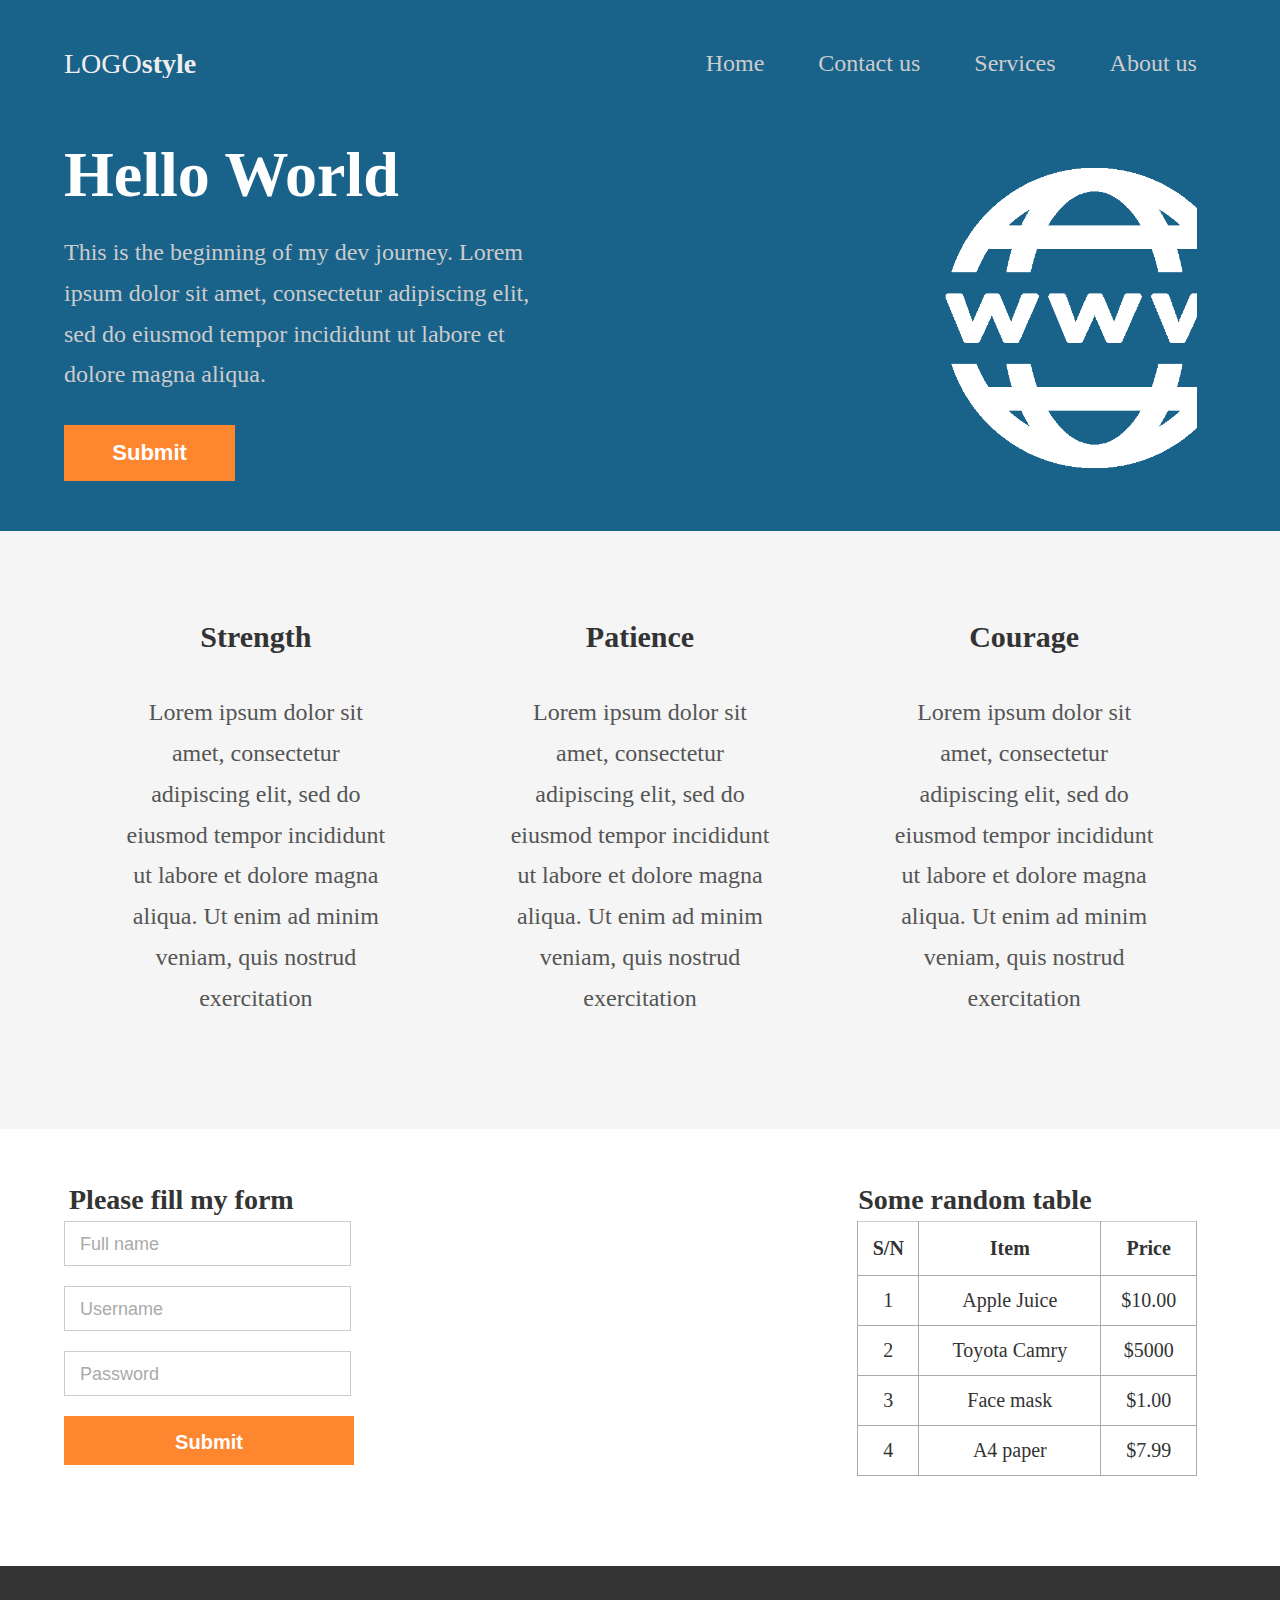
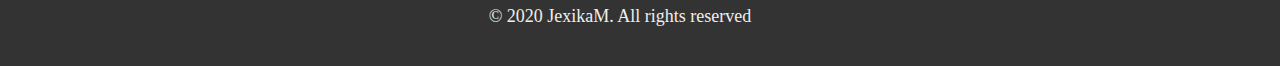
==== index.html @ 7ef8421e "create a html file for services add the link to assess the webpage for services add the nav bar add " ====
<!DOCTYPE html>
<html>
    <head>
        <title>Hello World</title>
        <meta charset="UTF-8">
        <link rel="stylesheet" href="style.css">
    </head>

  <body>
        <nav>
            <div class="container">
                <div class="fifty">
                    <p>LOGO<b>style</b></p>
                </div>
            

                <div class="fifty nav-right">
                    <ul>
                        <li><a href="#home">Home</a></li>
                        <li><a href="#contact">Contact us</a></li>
                        <li><a href="services.html">Services</a></li>
                        <li><a href="#about">About us</a></li>
                    </ul>
                </div>
            </div>
        </nav>

        <header>
            <div class="container">
                <div class="fifty">
                                    
                    <h1>Hello World</h1>
               
                    <p>This is the beginning of my dev journey. 
                    Lorem ipsum dolor sit amet, consectetur adipiscing
                    elit, sed do eiusmod tempor incididunt ut labore et
                    dolore magna aliqua.</p>
                    
                    <button>Submit</button>
                </div>
            
                <div class="fifty">
                  <img src="img/world-wide-web(1).png" alt="World wide web"/>    
                </div>

            </div>
        </header>

        <premain>
            <div class="container">
                <div class="fifty">
                    <h2>Strength</h2>
                        <p>Lorem ipsum dolor sit amet, 
                        consectetur adipiscing elit, 
                        sed do eiusmod tempor incididunt ut labore et dolore magna aliqua. 
                        Ut enim ad minim veniam, quis nostrud exercitation</p>
                </div>
                <div class="fifty">
                    <h2>Patience</h2>
                        <p>Lorem ipsum dolor sit amet, 
                        consectetur adipiscing elit, 
                        sed do eiusmod tempor incididunt ut labore et dolore magna aliqua. 
                        Ut enim ad minim veniam, quis nostrud exercitation</p>
               </div>
               <div class="fifty">
                   <h2>Courage</h2>
                        <p>Lorem ipsum dolor sit amet, 
                         consectetur adipiscing elit, 
                         sed do eiusmod tempor incididunt ut labore et dolore magna aliqua. 
                         Ut enim ad minim veniam, quis nostrud exercitation</p>
               </div>
            </div>
        </premain>


        <main>
            <div class="container">
               <div class="fifty">
                <h3>Please fill my form</h3>
                
             <form>
              <input type="text"  value="Full name">
     
              <input type="text"  value="Username">
        
              <input type="text"  value="Password">
        
    
              <input type="submit" value="Submit" id="submitBtn">                
             </form>
            </div>
            <div class="fifty">
                <h3 class="right">Some random table</h3>

               <table>               
                    <tr>
                        <th>S/N</th>
                        <th>Item</th>
                        <th>Price</th>
                    </tr>

                    <tr>
                        <td>1</td>
                        <td>Apple Juice</td>
                        <td>$10.00</td>
                    </tr>

                    <tr>
                        <td>2</td>
                        <td>Toyota Camry</td>
                        <td>$5000</td>
                    </tr>

                    <tr>
                        <td>3</td>
                        <td>Face mask</td>
                        <td>$1.00</td>
                    </tr>

                    <tr>
                        <td>4</td>
                        <td>A4 paper</td>
                        <td>$7.99</td>
                    </tr>
                  
              </table>
           </div> 
        </div> 
        </main>

        <footer>
             <p>&copy; 2020 JexikaM. All rights reserved</p>
        </footer>

    </body>
</html>
---- style.css ----
* {
    margin: 0px;
    padding: 0;
    box-sizing: content-box;
}

body {
    font-family: Roboto;
    margin: 0px;
    padding: 0;
    min-height: 100vh;
}

.container {
    width: 90%;
    margin: auto;
    padding: 50px 0px;
}

.fifty {
    display: inline-block;
    vertical-align: top;
    width: 49%;
    overflow: hidden;
}

nav {
    background-color: #19628A;
    margin-bottom: -40px;
    width: 100%;
}

.nav-right {
    text-align: right;
}

nav p {
    color: #EEEEEE;
    line-height: 1;
    font-size: 28px;
}

nav ul {
    list-style-type: none;
}

nav li {
    display: inline;
    margin-right: 0px;
    margin-left: 50px;
    padding: 0px;
}

nav a {
    color: #CCCCCC;
    font-size: 24px;
    text-align: center;
    text-decoration: none;
}

header {
    background-color: #19628A;
}

header p {
    color: #CCCCCC;
    line-height: 1.7;
    font-size: 24px;
    width: 500px;
}


h1 {
    font-size: 4em;
    font-weight: bold;
    color: white;
    margin-bottom: 20px;
}

img {
    width: 300px; height: 300px;
    padding: 30px 10px 0px 2px;
    margin-left: 55%;
    margin-right: 0;
}

header button {
    background-color: #FD862F;
    border: none;
    color: white;
    font-size: 22px;
    text-align: center;
    cursor: pointer;
    font-weight: bold;
    padding: 15px 15px;
    width: 25%;
    margin-top: 30px;
  
}

premain {
    display: block;
    background-color: #f5f5f5;
    padding: 30px 0px;
    text-align: center; 
}

premain h2 {
    color: #333333;
    font-size: 30px;
    font-weight: bold;
}

premain p {
    color: #555555;
    font-size: 24px;
    padding: 30px 55px;
}

premain .fifty {
    display: inline-block;
    text-align: center;
    width: 33%;
    line-height: 1.7;
}

main h3 {
    color:#333333;
    font-size: 28px;
    font-weight: bolder;
    margin: 5px;
}

.right {
    margin-left: 40%;
    margin-right: 0;
}

form {
    display: inline-block;
    margin: -12px auto;
    max-width: 400px;
}

input {
    display: inline-block;
    padding: 12px 70px 10px 15px;
    color: #AAAAAA;
    font-size: 18px;
    text-align: left;
    margin: 12px 0px 8px 0px;
    width: 50%;
    border: 1px solid #CCCCCC;
}

#submitBtn {
    background-color: #FD862F;
    border: 0;
    color: white;
    padding: 15px 45px;
    text-align: center;
    font-size: 20px;
    cursor: pointer;
    font-weight: bold;
    width: 50%;
}

table {
    font-size: 20px;
    border-collapse: collapse;
    border-style: solid;
    border-width: 1px;
    border-color: #CCCCCC;
    color:#333333;
    text-align: center;
    margin-right: 0;
    margin-left: auto;
    width: 60%;
  }
  
  th {
    padding: 15px 5px;
    border-bottom: 1px solid #AAAAAA;
    border-left: 1px solid #AAAAAA;
    border-right: 1px solid #AAAAAA;
    height:15px;
  }

  td {
    height: 15px;
    vertical-align: middle;
    padding: 13px 5px 13px 5px;
    border-bottom: 1px solid #AAAAAA;
    border-left: 1px solid #AAAAAA;
    border-right: 1px solid #AAAAAA;
  }

footer {
    position: relative;
    bottom: 0;
    width: 100%;
    background-color: #333333;
    height: 20px;
    margin: 40px 45px 0px -40px;
    padding: 40px 20px;
  }

  footer p {
       text-align: center;
       color:#EEEEEE;
       font-size: 18px;
  }

.service-nav p {
    line-height: 1;
    font-size: 28px;
    color: white;
}

.service-nav a {
    color: white;
    font-size: 24px;
    text-align: center;
    text-decoration: none;
}

.service-header {
    background-color: #19628A;
    text-align: center;
}

.service-header p {
    color: white;
    line-height: 1.7;
    font-size: 26px;
    width: 100%;
}

.service-header-first, .service-header-third {
    color: #333333;
    padding: 10px 0;
    width: 100%;
}

.service-header-first h2, .service-header-second h2, .service-header-third h2 {
    font-size: 3em;
}

.service-header-first p, .service-header-second p, .service-header-third p {
    font-size: 26px;
    line-height: 1.7;
    padding-top: 10px;
}

.service-header-first img, .service-header-third img {
    margin-right: auto;
    margin-left: 0;
    width: 300px; height: 300px;
}

.service-header-second {
    background-color: #f5f5f5;
    color: #333333;
    margin-right: auto;
    margin-left: 0;
    padding: 10px 0;
    width: 100%;
}

.service-header-second img {
    width: 300px; height: 300px;
}
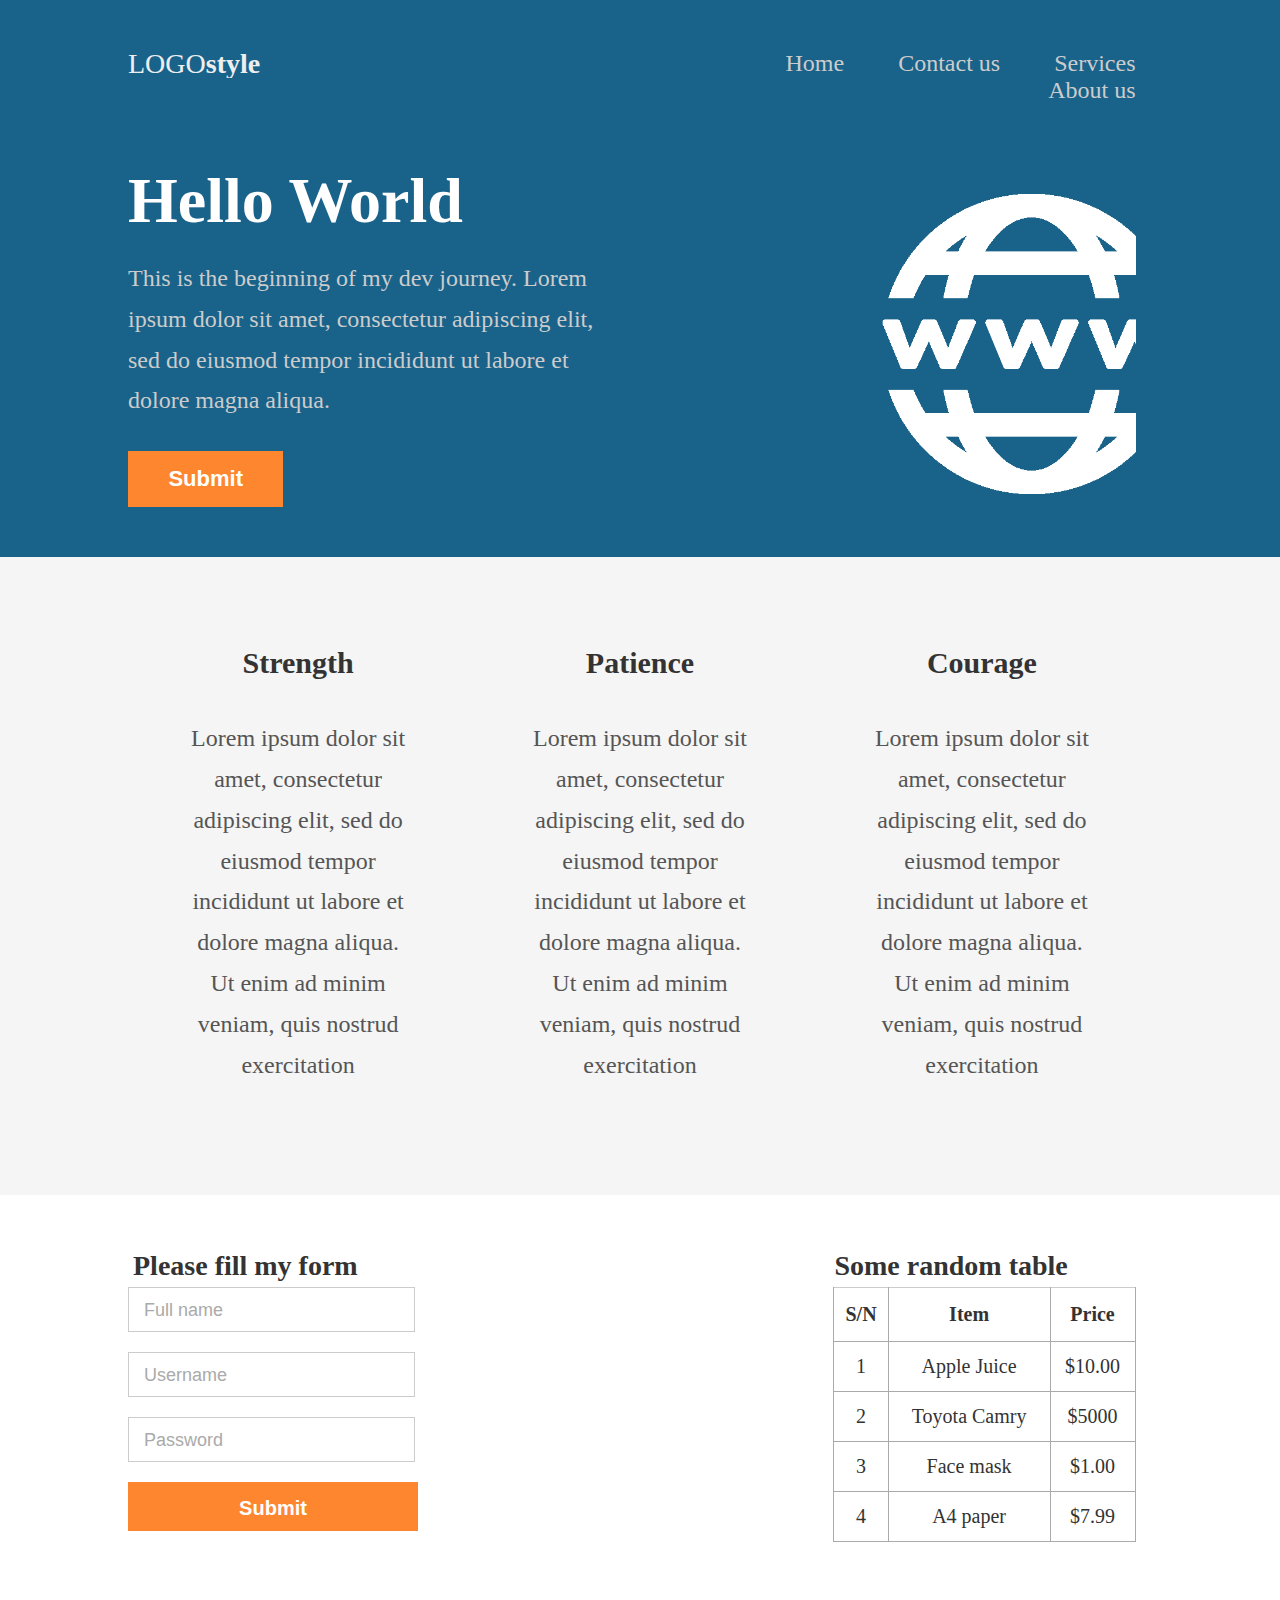
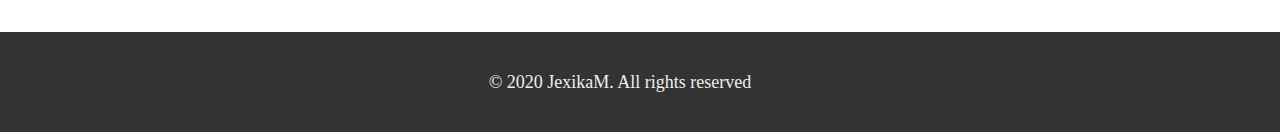
==== commit 85b09125: "implement feedback increase the width of the main headers and paragraphs decrease the width of the i" ====
--- a/index.html
+++ b/index.html
@@ -16,7 +16,7 @@
 
                 <div class="fifty nav-right">
                     <ul>
-                        <li><a href="#home">Home</a></li>
+                        <li><a href="index.html">Home</a></li>
                         <li><a href="#contact">Contact us</a></li>
                         <li><a href="services.html">Services</a></li>
                         <li><a href="#about">About us</a></li>
@@ -129,7 +129,7 @@
         </main>
 
         <footer>
-             <p>&copy; 2020 JexikaM. All rights reserved</p>
+            <p>&copy; 2020 JexikaM. All rights reserved</p>
         </footer>
 
     </body>
--- a/style.css
+++ b/style.css
@@ -12,7 +12,7 @@
 }
 
 .container {
-    width: 90%;
+    width: 80%;
     margin: auto;
     padding: 50px 0px;
 }
@@ -80,7 +80,7 @@
 img {
     width: 300px; height: 300px;
     padding: 30px 10px 0px 2px;
-    margin-left: 55%;
+    margin-left: 49%;
     margin-right: 0;
 }
 
@@ -227,12 +227,14 @@
 .service-header {
     background-color: #19628A;
     text-align: center;
+    width: 90%;
+    margin: auto;
 }
 
 .service-header p {
     color: white;
-    line-height: 1.7;
-    font-size: 26px;
+    line-height: 1.8;
+    font-size: 30px;
     width: 100%;
 }
 
@@ -243,16 +245,17 @@
 }
 
 .service-header-first h2, .service-header-second h2, .service-header-third h2 {
-    font-size: 3em;
+    font-size: 3.5em;
 }
 
 .service-header-first p, .service-header-second p, .service-header-third p {
-    font-size: 26px;
+    font-size: 28px;
     line-height: 1.7;
     padding-top: 10px;
 }
 
 .service-header-first img, .service-header-third img {
+    margin-top: 25%;
     margin-right: auto;
     margin-left: 0;
     width: 300px; height: 300px;
@@ -268,5 +271,22 @@
 }
 
 .service-header-second img {
+    margin-top: 25%;
+    margin-right: 0;
+    margin-left: 35px;
     width: 300px; height: 300px;
+}
+
+.thirty {
+    display: inline-block;
+    vertical-align: top;
+    width: 29%;
+    overflow: hidden;
+}
+
+.seventy {
+    display: inline-block;
+    vertical-align: top;
+    width: 70%;
+    overflow: hidden;
 }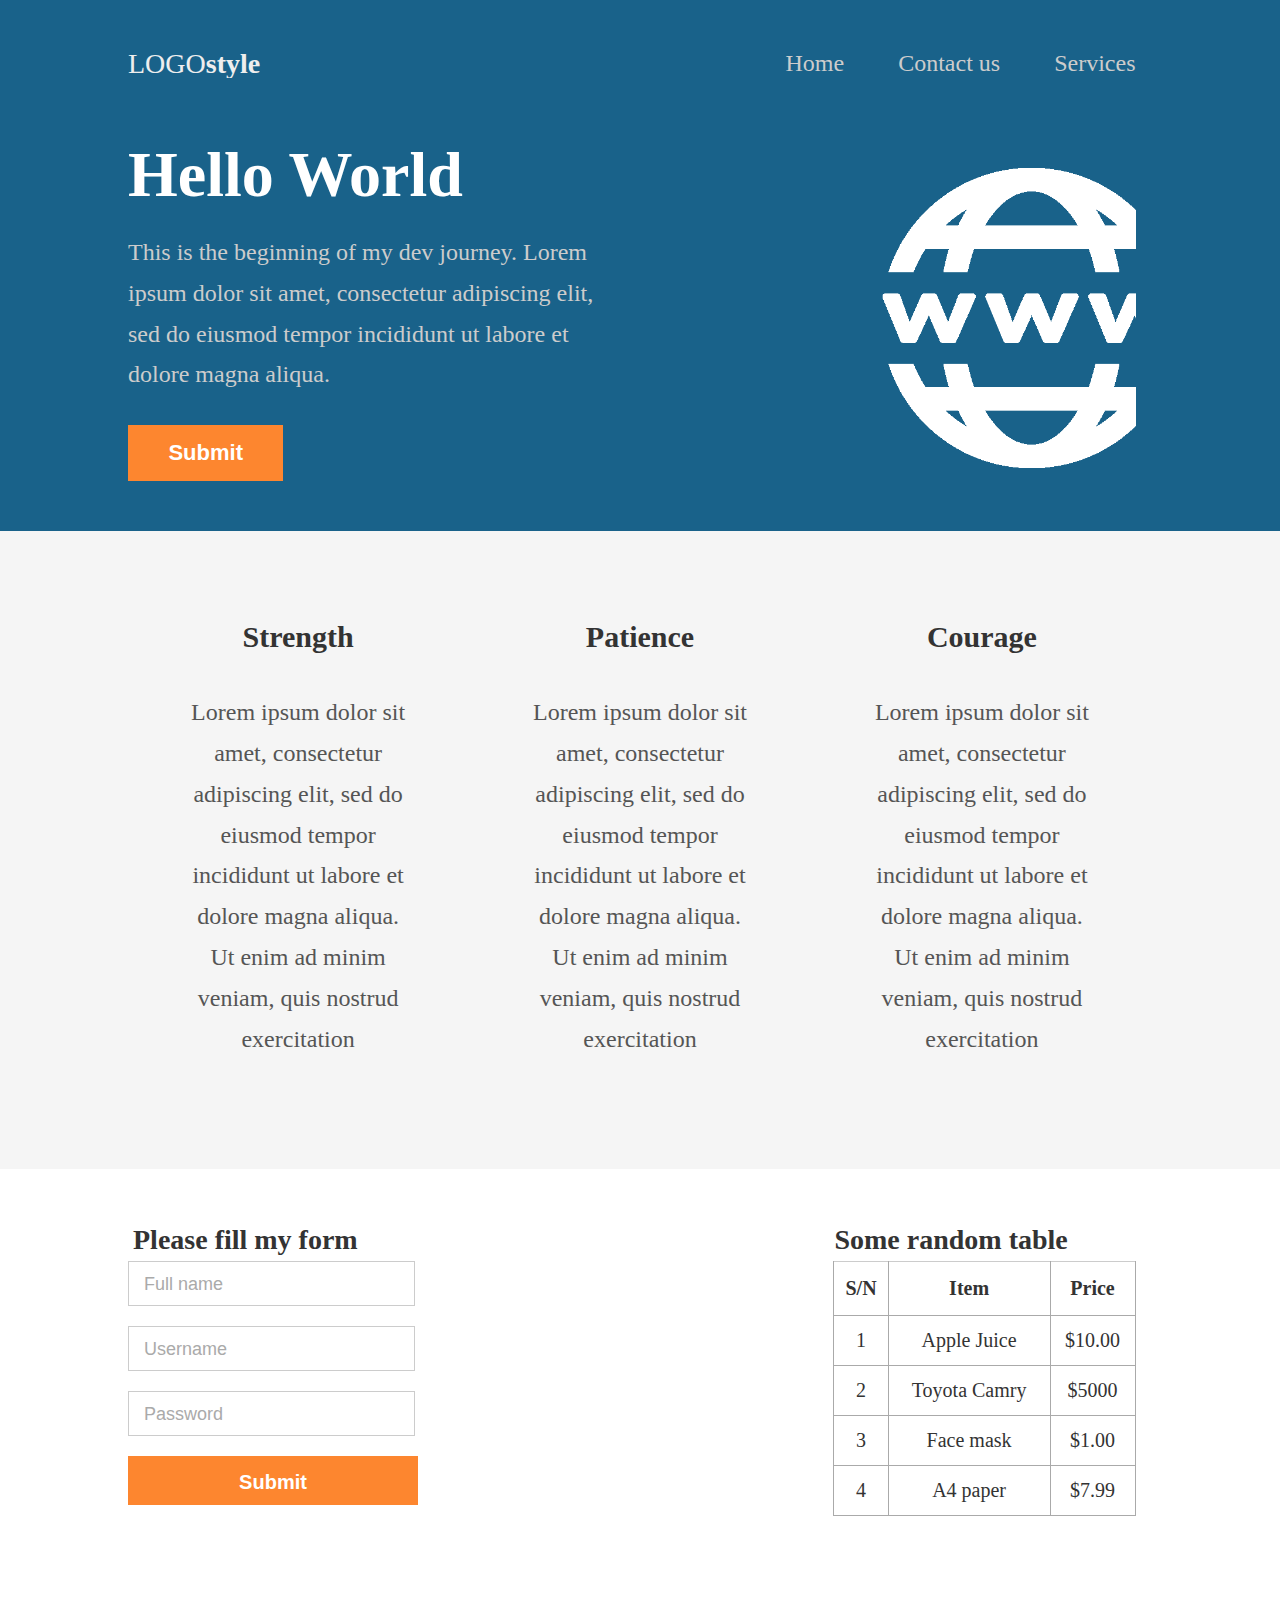
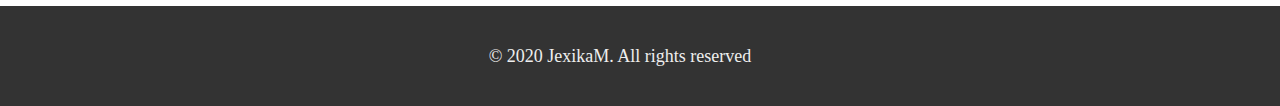
==== commit bc5456ff: "create html file for contact page add the link for the contact page to other pages add the nav bar f" ====
--- a/index.html
+++ b/index.html
@@ -17,9 +17,8 @@
                 <div class="fifty nav-right">
                     <ul>
                         <li><a href="index.html">Home</a></li>
-                        <li><a href="#contact">Contact us</a></li>
+                        <li><a href="contact.html">Contact us</a></li>
                         <li><a href="services.html">Services</a></li>
-                        <li><a href="#about">About us</a></li>
                     </ul>
                 </div>
             </div>
--- a/style.css
+++ b/style.css
@@ -244,17 +244,20 @@
     width: 100%;
 }
 
-.service-header-first h2, .service-header-second h2, .service-header-third h2 {
+.service-header-first h2, .service-header-third h2 {
     font-size: 3.5em;
-}
-
-.service-header-first p, .service-header-second p, .service-header-third p {
-    font-size: 28px;
+    padding-left: 50px;
+}
+
+.service-header-first p, .service-header-third p {
+    font-size: 26px;
     line-height: 1.7;
     padding-top: 10px;
+    padding-left: 50px;
 }
 
 .service-header-first img, .service-header-third img {
+    padding-top: 0px;
     margin-top: 25%;
     margin-right: auto;
     margin-left: 0;
@@ -270,16 +273,28 @@
     width: 100%;
 }
 
+.service-header-second h2 {
+    font-size: 3.5em;
+}
+
+.service-header-second p {
+    font-size: 26px;
+    line-height: 1.7;
+    padding-top: 10px;
+    padding-right: 50px;
+}
+
 .service-header-second img {
+    padding-top: 0px;
     margin-top: 25%;
-    margin-right: 0;
+    margin-right: 0px;
     margin-left: 35px;
     width: 300px; height: 300px;
 }
 
 .thirty {
     display: inline-block;
-    vertical-align: top;
+    vertical-align: middle;
     width: 29%;
     overflow: hidden;
 }
@@ -289,4 +304,53 @@
     vertical-align: top;
     width: 70%;
     overflow: hidden;
+}
+
+.contact-header {
+    text-align: center;
+}
+
+.contact-header p {
+    text-align: center;
+    width: 75%;
+    padding-left: 10%;
+}
+
+main h2 {
+    color:#333333;
+    font-size: 30px;
+    font-weight: bolder;
+    margin: 5px;
+}
+
+.contact-main input {
+    display: inline-block;
+    padding: 12px 70px 10px 15px;
+    color: #AAAAAA;
+    font-size: 18px;
+    text-align: left;
+    margin-bottom: 1px;
+    width: 50%;
+    border-top: 1px solid #EEEEEE;
+    border-bottom: 1px solid #EEEEEE;
+    border-left: 1px solid #AAAAAA;
+    border-right: 1px solid #AAAAAA;
+    width: 70%;
+}
+
+#send {
+    background-color: #FD862F;
+    border: 0;
+    color: white;
+    padding: 15px 45px;
+    text-align: center;
+    font-size: 20px;
+    cursor: pointer;
+    font-weight: bold;
+    width: 70%;
+}
+
+#msg {
+    padding-bottom: 100px;
+    border: 1px solid #AAAAAA;
 }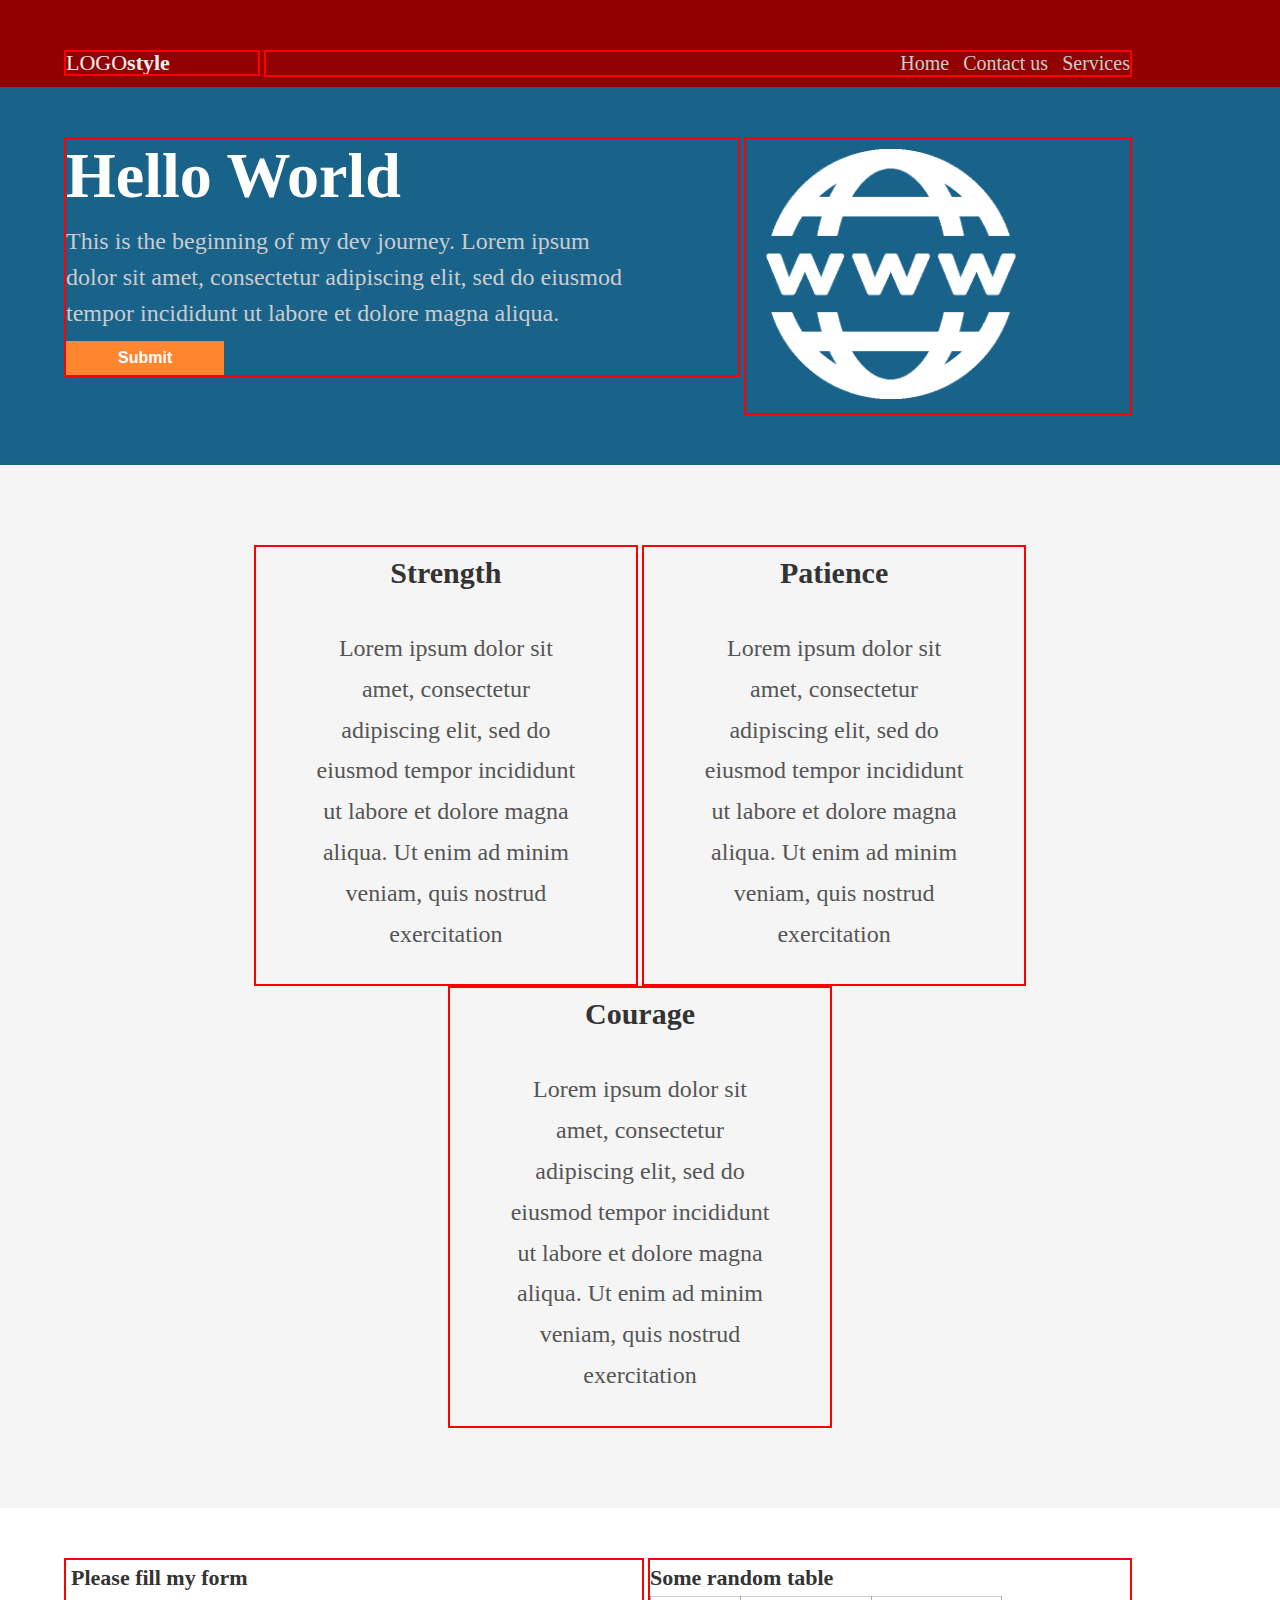
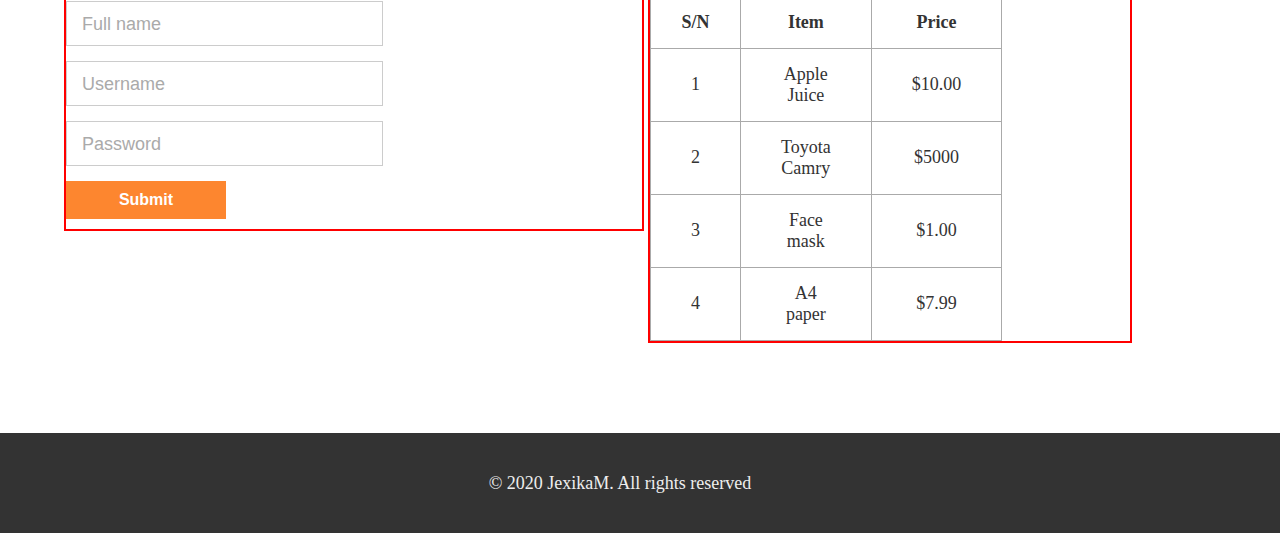
==== commit 54c98f85: "add rwd for three screen min-widths assign columns to min-width 375px for index, contact and service" ====
--- a/index.html
+++ b/index.html
@@ -3,18 +3,19 @@
     <head>
         <title>Hello World</title>
         <meta charset="UTF-8">
+        <meta meta name="viewport" content="width=device-width, initial-scale=1">
         <link rel="stylesheet" href="style.css">
     </head>
 
   <body>
         <nav>
             <div class="container">
-                <div class="fifty">
+                <div class="col-3 col-t-2 col-l-2 fifty">
                     <p>LOGO<b>style</b></p>
                 </div>
             
 
-                <div class="fifty nav-right">
+                <div class="col-8 col-t-9 col-l-9 fifty nav-right">
                     <ul>
                         <li><a href="index.html">Home</a></li>
                         <li><a href="contact.html">Contact us</a></li>
@@ -26,7 +27,9 @@
 
         <header>
             <div class="container">
-                <div class="fifty">
+
+                
+                <div class="col-9 col-t-8 col-l-7 fifty">
                                     
                     <h1>Hello World</h1>
                
@@ -38,7 +41,7 @@
                     <button>Submit</button>
                 </div>
             
-                <div class="fifty">
+                <div class="col-2 col-t-3 col-l-4 fifty">
                   <img src="img/world-wide-web(1).png" alt="World wide web"/>    
                 </div>
 
@@ -47,21 +50,21 @@
 
         <premain>
             <div class="container">
-                <div class="fifty">
+                <div class="col-10 col-l-4 fifty">
                     <h2>Strength</h2>
                         <p>Lorem ipsum dolor sit amet, 
                         consectetur adipiscing elit, 
                         sed do eiusmod tempor incididunt ut labore et dolore magna aliqua. 
                         Ut enim ad minim veniam, quis nostrud exercitation</p>
                 </div>
-                <div class="fifty">
+                <div class="col-10 col-l-3 fifty">
                     <h2>Patience</h2>
                         <p>Lorem ipsum dolor sit amet, 
                         consectetur adipiscing elit, 
                         sed do eiusmod tempor incididunt ut labore et dolore magna aliqua. 
                         Ut enim ad minim veniam, quis nostrud exercitation</p>
                </div>
-               <div class="fifty">
+               <div class="col-10 col-l-4 fifty">
                    <h2>Courage</h2>
                         <p>Lorem ipsum dolor sit amet, 
                          consectetur adipiscing elit, 
@@ -71,10 +74,9 @@
             </div>
         </premain>
 
-
         <main>
             <div class="container">
-               <div class="fifty">
+               <div class="col-10 col-t-10 col-l-6 fifty">
                 <h3>Please fill my form</h3>
                 
              <form>
@@ -88,7 +90,7 @@
               <input type="submit" value="Submit" id="submitBtn">                
              </form>
             </div>
-            <div class="fifty">
+            <div class="col-10 col-t-10 col-l-5 fifty">
                 <h3 class="right">Some random table</h3>
 
                <table>               
--- a/style.css
+++ b/style.css
@@ -8,11 +8,10 @@
     font-family: Roboto;
     margin: 0px;
     padding: 0;
-    min-height: 100vh;
 }
 
 .container {
-    width: 80%;
+    width: 90%;
     margin: auto;
     padding: 50px 0px;
 }
@@ -22,6 +21,7 @@
     vertical-align: top;
     width: 49%;
     overflow: hidden;
+    border: 2px solid red;
 }
 
 nav {
@@ -214,11 +214,11 @@
 .service-nav p {
     line-height: 1;
     font-size: 28px;
-    color: white;
+    color: #CCCCCC;
 }
 
 .service-nav a {
-    color: white;
+    color: #CCCCCC;
     font-size: 24px;
     text-align: center;
     text-decoration: none;
@@ -331,18 +331,19 @@
     text-align: left;
     margin-bottom: 1px;
     width: 50%;
-    border-top: 1px solid #EEEEEE;
-    border-bottom: 1px solid #EEEEEE;
-    border-left: 1px solid #AAAAAA;
-    border-right: 1px solid #AAAAAA;
+    border: 1px solid #AAAAAA;
     width: 70%;
+}
+
+.contact-main img {
+    width: 300px; height: 300px;
 }
 
 #send {
     background-color: #FD862F;
     border: 0;
     color: white;
-    padding: 15px 45px;
+    padding: 15px 44px;
     text-align: center;
     font-size: 20px;
     cursor: pointer;
@@ -353,4 +354,478 @@
 #msg {
     padding-bottom: 100px;
     border: 1px solid #AAAAAA;
+}
+
+/* For Mobile Phones*/
+@media only screen and (min-width: 375px) {
+    .col-1 {width: 8.33%;}
+    .col-2 {width: 16.66%;}
+    .col-3 {width: 25%;}
+    .col-4 {width: 33.33%;}
+    .col-5 {width: 41.66%;}
+    .col-6 {width: 50%;}
+    .col-7 {width: 58.33%;}
+    .col-8 {width: 66.66%;}
+    .col-9 {width: 75%;}
+    .col-10 {width: 83.33%;}
+    .col-11 {width: 91.66%;}
+    .col-12 {width: 100%;}
+
+    nav {
+        background-color: darkcyan;
+       
+    }
+    nav p {
+        font-size: 16px;
+    }
+    nav a {
+        font-size: 16px;
+    }
+    nav li {
+        margin-left: 10px;
+    }
+    div.service-nav p {
+        font-size: 16px;
+    }
+    div.service-nav a {
+        font-size: 16px;
+    }
+    header h1 {
+        font-size: 2em;
+        margin-bottom: 10px;
+    }
+    header p {
+        font-size: 14px;
+        line-height: 1.5;
+        width: 250px;
+    }
+    header button {
+        font-size: 12px;
+        padding: 5px 10px;
+        margin-top: 10px;
+        width: 15%;
+    }
+    header img {
+        margin: auto;
+        width: 50px; height: 50px;
+    }
+    premian p {
+        font-size: 8px;
+    }
+    main h3 {
+        font-size: 18px;
+    }
+    main h3.right {
+        margin-left: 0%;
+    }
+    main form {
+        margin: auto;
+    }
+    main input {
+        font-size: 14px;
+        padding: 12px 50px 10px 15px;
+        margin: 5px 0px 10px 0px;
+        width: 49%;
+    }
+    main #submitBtn {
+        font-size: 14px;     
+        padding: 10px 20px;
+        width: 20%;    
+    }
+    main table {
+        font-size: 16px;
+        margin-left: 0;
+        margin-right: auto;
+        width: 49%;
+    }
+
+    th {
+        padding: 15px;
+        border-bottom: 1px solid #AAAAAA;
+        border-left: 1px solid #AAAAAA;
+        border-right: 1px solid #AAAAAA;
+      }
+    
+      td {
+        vertical-align: middle;
+        padding: 15px 30px;
+        border-bottom: 1px solid #AAAAAA;
+        border-left: 1px solid #AAAAAA;
+        border-right: 1px solid #AAAAAA;
+      }
+      
+    div.contact-main h2 {
+        font-size: 16px;
+    }
+   
+    div.contact-main input {
+        font-size: 14px;
+        width: 49%;
+    }
+    div.contact-main #send {
+        font-size: 14px;
+        padding: 5px 10px;
+        width: 30%;
+    }
+    div.contact-main img {
+        margin: 0 15px;
+        width: 50px; height: 50px;
+    }
+    div.service-header p {
+        font-size: 16px;
+        line-height: 1.5;
+    }
+    div.service-header-first img{
+        width: 70px; height: 70px;
+        border: 2px solid red;
+    }
+    div.service-header-first p{
+        font-size: 16px;
+        margin-right: 0;
+        padding-left: 0;
+        border: 2px solid red;
+    }
+    div.service-header-first h2{
+        font-size: 18px;
+    }
+    div.service-header-second p{
+        font-size: 16px;
+        padding-right: 0;
+        border: 2px solid red;
+    }
+    div.service-header-second h2{
+        font-size: 18px;
+    }
+    div.service-header-second img {
+        width: 70px; height: 70px;
+        margin-left: 0px;
+    }
+    div.service-header-third img{
+        width: 70px; height: 70px;
+    }
+    div.service-header-third h2{
+        font-size: 18px;
+    }
+    div.service-header-third p {
+        font-size: 16px;
+         margin-right: 0;
+        padding-left: 0;
+        border: 2px solid red;
+    }
+}
+
+@media only screen and (min-width: 768px) {
+    .col-t-1 {width: 8.33%;}
+    .col-t-2 {width: 16.66%;}
+    .col-t-3 {width: 25%;}
+    .col-t-4 {width: 33.33%;}
+    .col-t-5 {width: 41.66%;}
+    .col-t-6 {width: 50%;}
+    .col-t-7 {width: 58.33%;}
+    .col-t-8 {width: 66.66%;}
+    .col-t-9 {width: 75%;}
+    .col-t-10 {width: 83.33%;}
+    .col-t-11 {width: 91.66%;}
+    .col-t-12 {width: 100%;}
+
+    nav {
+        background-color: rgb(145, 135, 4);
+    }
+    nav p {
+        font-size: 20px;
+    }
+    nav a {
+        font-size: 18px;
+    }
+    div.service-nav p {
+        font-size: 20px;
+    }
+    div.service-nav a {
+        font-size: 18px;
+    }
+    header h1 {
+        font-size: 2em;
+        margin-bottom: 10px;
+    }
+    header p {
+        font-size: 18px;
+        line-height: 1.5;
+        width: 80%;
+    }
+    header button {
+        font-size: 16px;
+        padding: 8px 12px;
+        margin-top: 10px;
+        width: 20%;
+    }
+    header img {
+        margin: 0 0 15px 0;
+        width: 150px; height: 150px;
+    }
+    premian p {
+        font-size: 8px;
+    }
+    main h3 {
+        font-size: 18px;
+    }
+    main h3.right {
+        margin-left: 0%;
+    }
+    main form {
+        margin: auto;
+    }
+    main input {
+        font-size: 14px;
+        padding: 12px 50px 10px 15px;
+        margin: 5px 0px 10px 0px;
+        width: 60%;
+    }
+    main #submitBtn {
+        font-size: 14px;     
+        padding: 10px 20px;
+        width: 25%;    
+    }
+    main table {
+        font-size: 16px;
+        margin-left: 0;
+        margin-right: auto;
+        width: 60%;
+    }
+
+    th {
+        padding: 15px;
+        border-bottom: 1px solid #AAAAAA;
+        border-left: 1px solid #AAAAAA;
+        border-right: 1px solid #AAAAAA;
+      }
+    
+      td {
+        vertical-align: middle;
+        padding: 15px 30px;
+        border-bottom: 1px solid #AAAAAA;
+        border-left: 1px solid #AAAAAA;
+        border-right: 1px solid #AAAAAA;
+      }
+      
+    div.contact-header h1 {
+        font-size: 2em;
+    }
+
+    div.contact-header p {
+        font-size: 20px;
+    }
+
+    div.contact-main h2 {
+        font-size: 20px;
+    }
+
+    div.contact-main input {
+        font-size: 16px;
+        width: 60%;
+    }
+    div.contact-main #send {
+        font-size: 16px;
+        padding: 10px;
+        width: 25%;
+    }
+    div.contact-main img {
+        margin-right: 0px;
+        margin-left: 10px;
+        width: 200px; height: 200px;
+    }
+
+    div.service-header h1 {
+        font-size: 2em;
+    }
+    div.service-header p {
+        font-size: 20px;
+        line-height: 1.5;
+    }
+    div.service-header-first img{
+        width: 150px; height: 150px;
+    }
+    div.service-header-first p{
+        font-size: 18px;
+    }
+    div.service-header-first h2{
+        font-size: 24px;
+    }
+    div.service-header-second p{
+        font-size: 18px;
+    }
+    div.service-header-second h2{
+        font-size: 24px;
+    }
+    div.service-header-second img {
+        width: 150px; height: 150px;
+        margin-left: 0px;
+    }
+    div.service-header-third img{
+        width: 150px; height: 150px;
+    }
+    div.service-header-third h2{
+        font-size: 24px;
+    }
+    div.service-header-third p {
+        font-size: 18px;
+    }
+}
+
+@media only screen and (min-width: 1024px) {
+    .col-l-1 {width: 8.33%;}
+    .col-l-2 {width: 16.66%;}
+    .col-l-3 {width: 25%;}
+    .col-l-4 {width: 33.33%;}
+    .col-l-5 {width: 41.66%;}
+    .col-l-6 {width: 50%;}
+    .col-l-7 {width: 58.33%;}
+    .col-l-8 {width: 66.66%;}
+    .col-l-9 {width: 75%;}
+    .col-l-10 {width: 83.33%;}
+    .col-l-11 {width: 91.66%;}
+    .col-l-12 {width: 100%;}
+
+    nav {
+        background-color: rgb(145, 1, 1);
+       
+    }
+    nav p {
+        font-size: 22px;
+    }
+    nav a {
+        font-size: 20px;
+    }
+    div.service-nav p {
+        font-size: 22px;
+    }
+    div.service-nav a {
+        font-size: 20px;
+    }
+    header h1 {
+        font-size: 4em;
+        margin-bottom: 10px;
+    }
+    header p {
+        font-size: 24px;
+        line-height: 1.5;
+        width: 85%;
+    }
+    header button {
+        font-size: 16px;
+        padding: 8px 12px;
+        margin-top: 10px;
+        width: 20%;
+    }
+    header img {
+        margin: 0 0 0 20px;
+        padding: 10px 0;
+        width: 250px; height: 250px;
+    }
+    premian p {
+        font-size: 8px;
+    }
+    main h3 {
+        font-size: 22px;
+    }
+    main h3.right {
+        margin-left: 0%;
+    }
+    main form {
+        margin: auto;
+    }
+    main input {
+        font-size: 18px;
+        padding: 12px 60px 10px 15px;
+        margin: 5px 0px 10px 0px;
+        width: 60%;
+    }
+    main #submitBtn {
+        font-size: 16px;     
+        padding: 10px 20px;
+        width: 30%;    
+    }
+    main table {
+        font-size: 18px;
+        margin-left: 0;
+        margin-right: auto;
+        width: 60%;
+    }
+
+    th {
+        padding: 15px;
+        border-bottom: 1px solid #AAAAAA;
+        border-left: 1px solid #AAAAAA;
+        border-right: 1px solid #AAAAAA;
+      }
+    
+      td {
+        vertical-align: middle;
+        padding: 15px 40px;
+        border-bottom: 1px solid #AAAAAA;
+        border-left: 1px solid #AAAAAA;
+        border-right: 1px solid #AAAAAA;
+      }
+      
+    div.contact-header h1 {
+        font-size: 3em;
+    }
+
+    div.contact-header p {
+        font-size: 22px;
+    }
+
+    div.contact-main h2 {
+        font-size: 22px;
+    }
+
+    div.contact-main input {
+        font-size: 18px;
+        width: 70%;
+    }
+    div.contact-main #send {
+        font-size: 16px;
+        padding: 10px;
+        width: 30%;
+    }
+    div.contact-main img {
+        margin-right: 0px;
+        margin-left: 15px;
+        width: 250px; height: 250px;
+    }
+
+    div.service-header h1 {
+        font-size: 3em;
+    }
+    div.service-header p {
+        font-size: 22px;
+        line-height: 1.5;
+    }
+    div.service-header-first img{
+        width: 200px; height: 200px;
+    }
+    div.service-header-first p{
+        font-size: 22px;
+    }
+    div.service-header-first h2{
+        font-size: 2em;
+    }
+    div.service-header-second p{
+        font-size: 22px;
+    }
+    div.service-header-second h2{
+        font-size: 2em;
+    }
+    div.service-header-second img {
+        width: 200px; height: 200px;
+        margin-left: 0px;
+    }
+    div.service-header-third img{
+        width: 200px; height: 200px;
+    }
+    div.service-header-third h2{
+        font-size: 2em;
+    }
+    div.service-header-third p {
+        font-size: 22px;
+    }
 }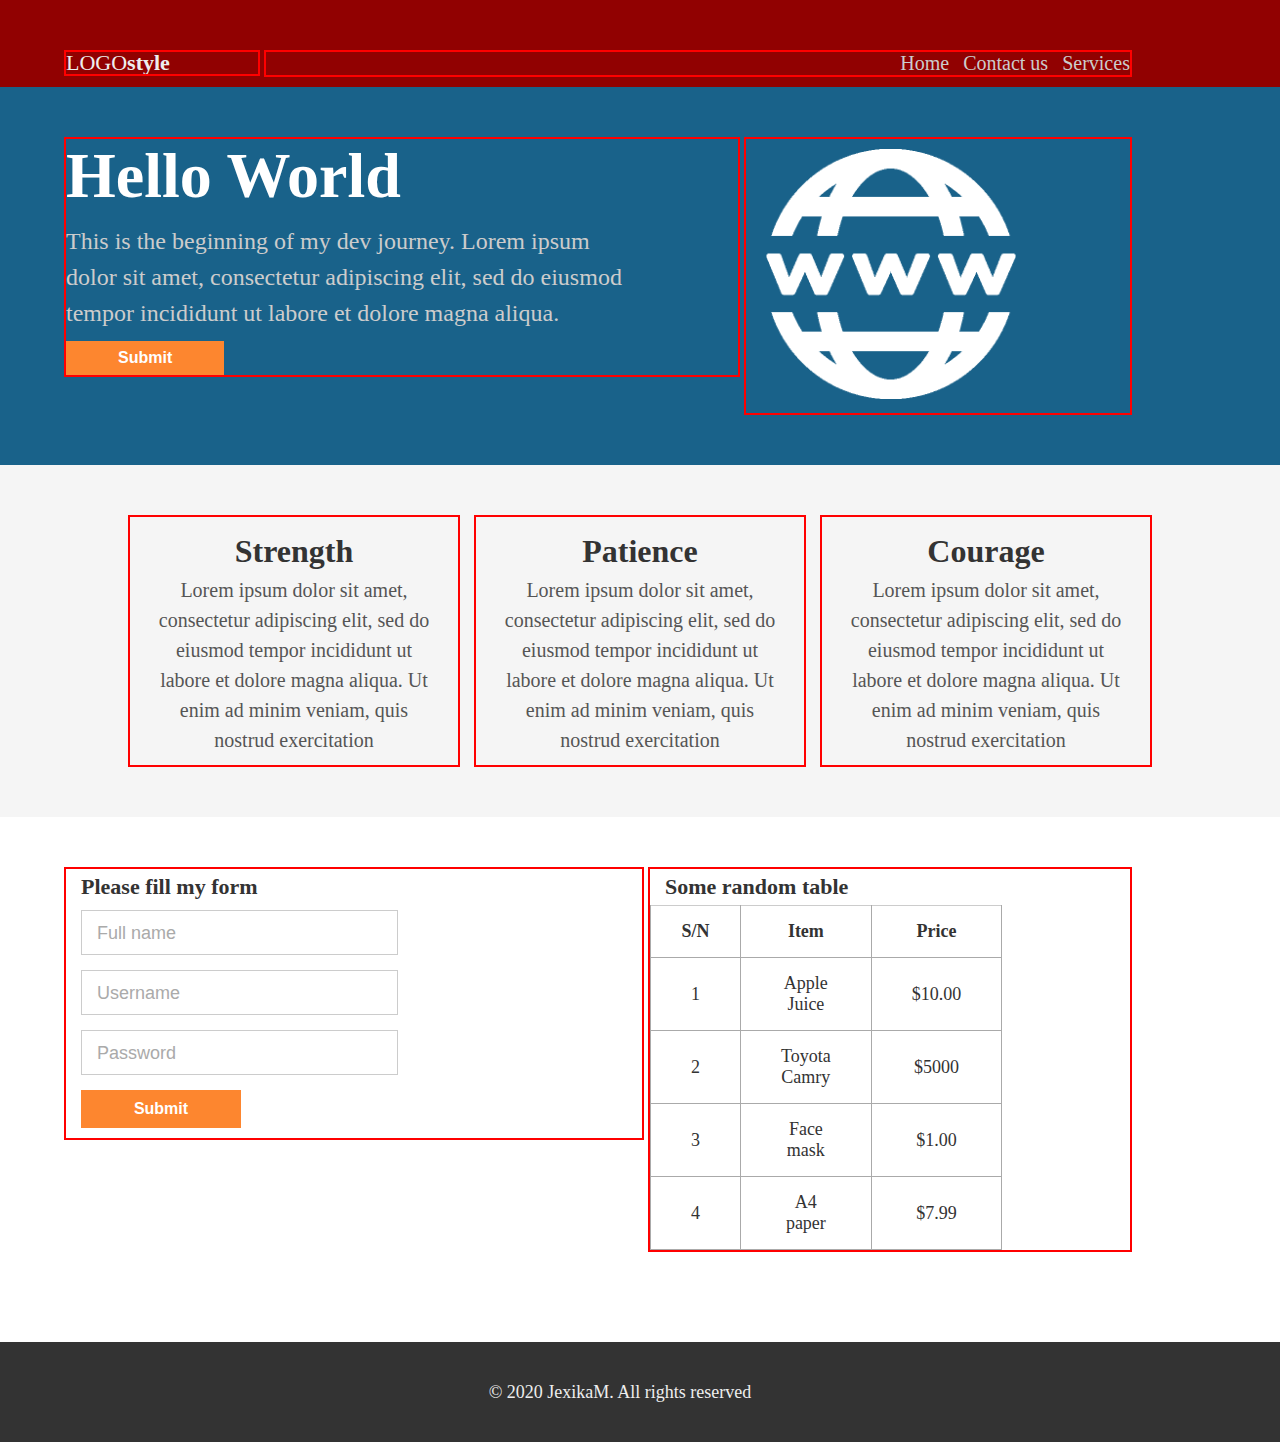
==== commit 20258062: "edit the premain tags in all three pages" ====
--- a/index.html
+++ b/index.html
@@ -29,7 +29,7 @@
             <div class="container">
 
                 
-                <div class="col-9 col-t-8 col-l-7 fifty">
+                <div class="col-9 col-t-7 col-l-7 fifty">
                                     
                     <h1>Hello World</h1>
                
@@ -41,7 +41,7 @@
                     <button>Submit</button>
                 </div>
             
-                <div class="col-2 col-t-3 col-l-4 fifty">
+                <div class="col-2 col-t-4 col-l-4 fifty">
                   <img src="img/world-wide-web(1).png" alt="World wide web"/>    
                 </div>
 
@@ -50,21 +50,21 @@
 
         <premain>
             <div class="container">
-                <div class="col-10 col-l-4 fifty">
+                <div class="col-10 col-t-11 col-l-4 fifty">
                     <h2>Strength</h2>
                         <p>Lorem ipsum dolor sit amet, 
                         consectetur adipiscing elit, 
                         sed do eiusmod tempor incididunt ut labore et dolore magna aliqua. 
                         Ut enim ad minim veniam, quis nostrud exercitation</p>
                 </div>
-                <div class="col-10 col-l-3 fifty">
+                <div class="col-10 col-t-11 col-l-3 fifty">
                     <h2>Patience</h2>
                         <p>Lorem ipsum dolor sit amet, 
                         consectetur adipiscing elit, 
                         sed do eiusmod tempor incididunt ut labore et dolore magna aliqua. 
                         Ut enim ad minim veniam, quis nostrud exercitation</p>
                </div>
-               <div class="col-10 col-l-4 fifty">
+               <div class="col-10 col-t-11 col-l-4 fifty">
                    <h2>Courage</h2>
                         <p>Lorem ipsum dolor sit amet, 
                          consectetur adipiscing elit, 
@@ -76,7 +76,7 @@
 
         <main>
             <div class="container">
-               <div class="col-10 col-t-10 col-l-6 fifty">
+               <div class="col-10 col-t-6 col-l-6 fifty">
                 <h3>Please fill my form</h3>
                 
              <form>
@@ -90,7 +90,7 @@
               <input type="submit" value="Submit" id="submitBtn">                
              </form>
             </div>
-            <div class="col-10 col-t-10 col-l-5 fifty">
+            <div class="col-10 col-t-5 col-l-5 fifty">
                 <h3 class="right">Some random table</h3>
 
                <table>               
--- a/style.css
+++ b/style.css
@@ -409,23 +409,41 @@
         margin: auto;
         width: 50px; height: 50px;
     }
-    premian p {
-        font-size: 8px;
+    premain {
+        padding: 0;
+    }
+    
+    premain h2 {
+        font-size: 20px;
+        font-weight: bold;
+    }
+    
+    premain p {
+        font-size: 16px;
+        padding: 0;
+    }
+    
+    premain .fifty {
+        width: 90%;
+        line-height: 1.5;
     }
     main h3 {
         font-size: 18px;
+        padding-left: 15px;
+        margin-left: 0;
     }
     main h3.right {
-        margin-left: 0%;
+        margin-left: 0;
     }
     main form {
         margin: auto;
+        padding-left: 15px;
     }
     main input {
         font-size: 14px;
         padding: 12px 50px 10px 15px;
         margin: 5px 0px 10px 0px;
-        width: 49%;
+        width: 60%;
     }
     main #submitBtn {
         font-size: 14px;     
@@ -434,9 +452,8 @@
     }
     main table {
         font-size: 16px;
-        margin-left: 0;
+        margin-left: 15px;
         margin-right: auto;
-        width: 49%;
     }
 
     th {
@@ -448,7 +465,7 @@
     
       td {
         vertical-align: middle;
-        padding: 15px 30px;
+        padding: 15px 25px;
         border-bottom: 1px solid #AAAAAA;
         border-left: 1px solid #AAAAAA;
         border-right: 1px solid #AAAAAA;
@@ -549,7 +566,7 @@
     }
     header p {
         font-size: 18px;
-        line-height: 1.5;
+        line-height: 1.7;
         width: 80%;
     }
     header button {
@@ -559,11 +576,27 @@
         width: 20%;
     }
     header img {
-        margin: 0 0 15px 0;
-        width: 150px; height: 150px;
-    }
-    premian p {
-        font-size: 8px;
+        margin: 0 0 0 25px;
+        padding: 5px 0;
+        width: 200px; height: 200px;
+    }
+    premain {
+        padding: 0;
+    }
+    
+    premain h2 {
+        font-size: 22px;
+        font-weight: bold;
+    }
+    
+    premain p {
+        font-size: 18px;
+    }
+    
+    premain .fifty {
+        width: 90%;
+        line-height: 1.5;
+        margin: 5px 50px 0 10px;
     }
     main h3 {
         font-size: 18px;
@@ -721,8 +754,24 @@
         padding: 10px 0;
         width: 250px; height: 250px;
     }
-    premian p {
-        font-size: 8px;
+    premain {
+        padding: 0;
+    }
+    
+    premain h2 {
+        font-size: 2em;
+        font-weight: bold;
+    }
+    
+    premain p {
+        font-size: 20px;
+    }
+    
+    premain .fifty {
+        width: 25%;
+        line-height: 1.5;
+        margin: 0px 5px;
+        padding: 10px 20px;
     }
     main h3 {
         font-size: 22px;
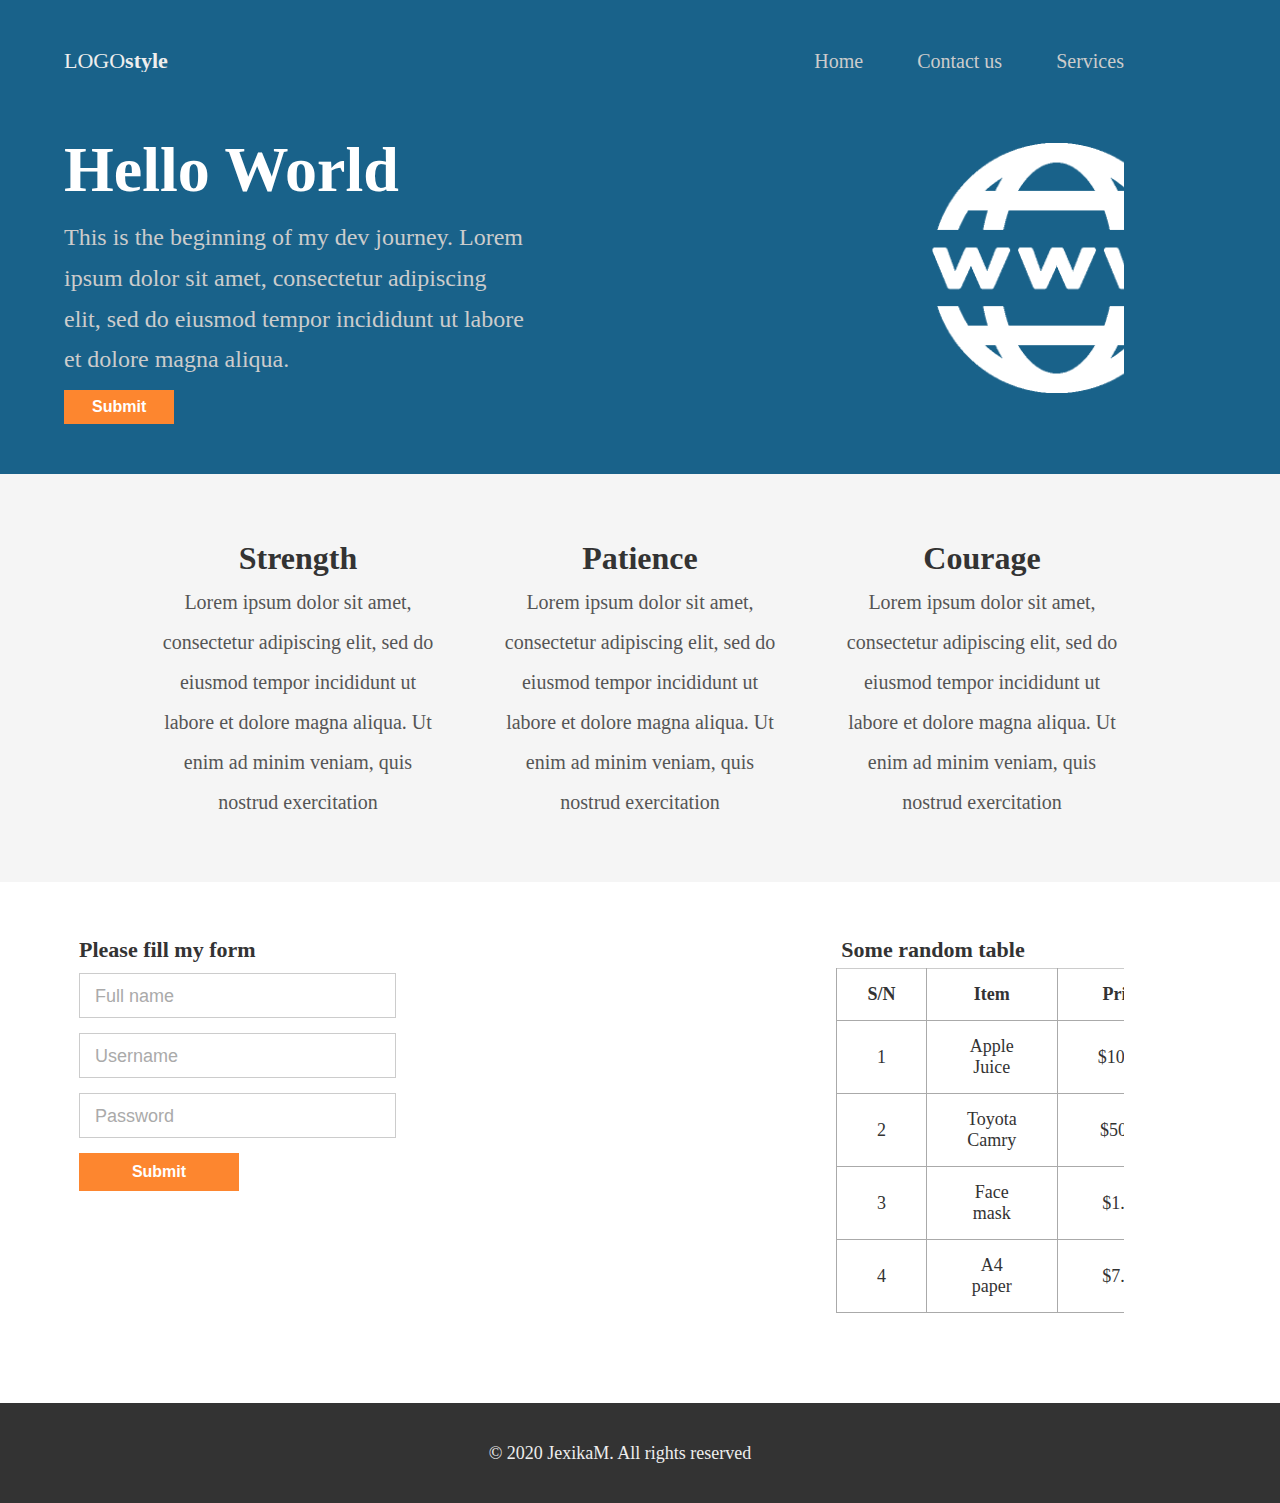
==== commit 2bad0352: "implement feedback align www image properly space nav links out increase line height for paragraphs " ====
--- a/index.html
+++ b/index.html
@@ -10,12 +10,12 @@
   <body>
         <nav>
             <div class="container">
-                <div class="col-3 col-t-2 col-l-2 fifty">
+                <div class="col-m-3 col-3 col-t-2 col-l-2 fifty">
                     <p>LOGO<b>style</b></p>
                 </div>
             
 
-                <div class="col-8 col-t-9 col-l-9 fifty nav-right">
+                <div class="col-m-8 col-8 col-t-9 col-l-9 fifty nav-right">
                     <ul>
                         <li><a href="index.html">Home</a></li>
                         <li><a href="contact.html">Contact us</a></li>
@@ -29,7 +29,7 @@
             <div class="container">
 
                 
-                <div class="col-9 col-t-7 col-l-7 fifty">
+                <div class="col-m-9 col-9 col-t-7 col-l-6 fifty">
                                     
                     <h1>Hello World</h1>
                
@@ -41,7 +41,7 @@
                     <button>Submit</button>
                 </div>
             
-                <div class="col-2 col-t-4 col-l-4 fifty">
+                <div class="col-m-2 col-2 col-t-4 col-l-5 fifty">
                   <img src="img/world-wide-web(1).png" alt="World wide web"/>    
                 </div>
 
@@ -50,21 +50,21 @@
 
         <premain>
             <div class="container">
-                <div class="col-10 col-t-11 col-l-4 fifty">
+                <div class="col-m-10 col-10 col-t-11 col-l-4 fifty">
                     <h2>Strength</h2>
                         <p>Lorem ipsum dolor sit amet, 
                         consectetur adipiscing elit, 
                         sed do eiusmod tempor incididunt ut labore et dolore magna aliqua. 
                         Ut enim ad minim veniam, quis nostrud exercitation</p>
                 </div>
-                <div class="col-10 col-t-11 col-l-3 fifty">
+                <div class="col-m-10 col-10 col-t-11 col-l-3 fifty">
                     <h2>Patience</h2>
                         <p>Lorem ipsum dolor sit amet, 
                         consectetur adipiscing elit, 
                         sed do eiusmod tempor incididunt ut labore et dolore magna aliqua. 
                         Ut enim ad minim veniam, quis nostrud exercitation</p>
                </div>
-               <div class="col-10 col-t-11 col-l-4 fifty">
+               <div class="col-m-10 col-10 col-t-11 col-l-4 fifty">
                    <h2>Courage</h2>
                         <p>Lorem ipsum dolor sit amet, 
                          consectetur adipiscing elit, 
@@ -76,7 +76,7 @@
 
         <main>
             <div class="container">
-               <div class="col-10 col-t-6 col-l-6 fifty">
+               <div class="col-m-10 col-10 col-t-6 col-l-6 fifty">
                 <h3>Please fill my form</h3>
                 
              <form>
@@ -90,7 +90,7 @@
               <input type="submit" value="Submit" id="submitBtn">                
              </form>
             </div>
-            <div class="col-10 col-t-5 col-l-5 fifty">
+            <div class="col-m-10 col-10 col-t-5 col-l-5 fifty">
                 <h3 class="right">Some random table</h3>
 
                <table>               
--- a/style.css
+++ b/style.css
@@ -21,7 +21,6 @@
     vertical-align: top;
     width: 49%;
     overflow: hidden;
-    border: 2px solid red;
 }
 
 nav {
@@ -357,6 +356,173 @@
 }
 
 /* For Mobile Phones*/
+@media only screen and (max-width: 375px) {
+    .col-m-1 {width: 8.33%;}
+    .col-m-2 {width: 16.66%;}
+    .col-m-3 {width: 25%;}
+    .col-m-4 {width: 33.33%;}
+    .col-m-5 {width: 41.66%;}
+    .col-m-6 {width: 50%;}
+    .col-m-7 {width: 58.33%;}
+    .col-m-8 {width: 66.66%;}
+    .col-m-9 {width: 75%;}
+    .col-m-10 {width: 83.33%;}
+    .col-m-11 {width: 91.66%;}
+    .col-m-12 {width: 100%;}
+
+    nav p {
+        font-size: 14px;
+    }
+    nav a {
+        font-size: 14px;
+    }
+    nav li {
+        margin-left: 10px;
+    }
+    div.service-nav p {
+        font-size: 14px;
+    }
+    div.service-nav a {
+        font-size: 14px;
+    }
+    header h1 {
+        font-size: 2em;
+        margin-bottom: 10px;
+    }
+    header p {
+        font-size: 14px;
+        line-height: 1.5;
+        width: 250px;
+    }
+    header button {
+        font-size: 12px;
+        padding: 5px 10px;
+        margin-top: 10px;
+        width: 15%;
+    }
+    header img {
+        margin: auto;
+        width: 50px; height: 50px;
+    }
+    premain {
+        padding: 0;
+    }
+    
+    premain h2 {
+        font-size: 16px;
+        font-weight: bold;
+    }
+    
+    premain p {
+        font-size: 14px;
+        padding: 0;
+    }
+    
+    premain .fifty {
+        width: 90%;
+        line-height: 1.5;
+    }
+    
+    main h3 {
+        font-size: 16px;
+        padding-left: 15px;
+        margin-left: 0;
+    }
+    main h3.right {
+        margin-left: 0;
+    }
+    main form {
+        margin: auto;
+        padding-left: 15px;
+    }
+    main input {
+        font-size: 14px;
+        padding: 12px 50px 10px 15px;
+        margin: 5px 0px 10px 0px;
+        width: 60%;
+    }
+    main #submitBtn {
+        font-size: 14px;     
+        padding: 10px 20px;
+        width: 20%;    
+    }
+    main table {
+        font-size: 14px;
+        margin-left: 15px;
+        margin-right: auto;
+    }
+
+    th {
+        padding: 15px;
+        border-bottom: 1px solid #AAAAAA;
+        border-left: 1px solid #AAAAAA;
+        border-right: 1px solid #AAAAAA;
+      }
+    
+      td {
+        vertical-align: middle;
+        padding: 15px 25px;
+        border-bottom: 1px solid #AAAAAA;
+        border-left: 1px solid #AAAAAA;
+        border-right: 1px solid #AAAAAA;
+      }
+      
+    div.contact-main h2 {
+        font-size: 16px;
+    }
+   
+    div.contact-main input {
+        font-size: 14px;
+        width: 49%;
+    }
+    div.contact-main #send {
+        font-size: 12px;
+        padding: 5px 10px;
+        width: 30%;
+    }
+    div.contact-main img {
+        margin: 0 15px;
+        width: 50px; height: 50px;
+    }
+    div.service-header p {
+        font-size: 14px;
+        line-height: 1.5;
+    }
+    div.service-header-first img{
+        width: 70px; height: 70px;
+    }
+    div.service-header-first p{
+        font-size: 14px;
+        margin-right: 0;
+        padding-left: 0;
+    }
+    div.service-header-first h2{
+        font-size: 16px;
+    }
+    div.service-header-second p{
+        font-size: 14px;
+        padding-right: 0;
+    }
+    div.service-header-second h2{
+        font-size: 16px;
+    }
+    div.service-header-second img {
+        width: 70px; height: 70px;
+        margin-left: 0px;
+    }
+    div.service-header-third img{
+        width: 70px; height: 70px;
+    }
+    div.service-header-third h2{
+        font-size: 16px;
+    }
+    div.service-header-third p {
+        font-size: 14px;
+         margin-right: 0;
+        padding-left: 0;
+    }
+}
+
 @media only screen and (min-width: 375px) {
     .col-1 {width: 8.33%;}
     .col-2 {width: 16.66%;}
@@ -371,10 +537,6 @@
     .col-11 {width: 91.66%;}
     .col-12 {width: 100%;}
 
-    nav {
-        background-color: darkcyan;
-       
-    }
     nav p {
         font-size: 16px;
     }
@@ -447,7 +609,7 @@
     }
     main #submitBtn {
         font-size: 14px;     
-        padding: 10px 20px;
+        padding: 5px 10px;
         width: 20%;    
     }
     main table {
@@ -494,13 +656,11 @@
     }
     div.service-header-first img{
         width: 70px; height: 70px;
-        border: 2px solid red;
     }
     div.service-header-first p{
         font-size: 16px;
         margin-right: 0;
         padding-left: 0;
-        border: 2px solid red;
     }
     div.service-header-first h2{
         font-size: 18px;
@@ -508,7 +668,6 @@
     div.service-header-second p{
         font-size: 16px;
         padding-right: 0;
-        border: 2px solid red;
     }
     div.service-header-second h2{
         font-size: 18px;
@@ -527,7 +686,6 @@
         font-size: 16px;
          margin-right: 0;
         padding-left: 0;
-        border: 2px solid red;
     }
 }
 
@@ -545,14 +703,14 @@
     .col-t-11 {width: 91.66%;}
     .col-t-12 {width: 100%;}
 
-    nav {
-        background-color: rgb(145, 135, 4);
-    }
     nav p {
         font-size: 20px;
     }
     nav a {
         font-size: 18px;
+    }
+    nav li {
+        margin-left: 20px;
     }
     div.service-nav p {
         font-size: 20px;
@@ -573,10 +731,10 @@
         font-size: 16px;
         padding: 8px 12px;
         margin-top: 10px;
-        width: 20%;
+        width: 25%;
     }
     header img {
-        margin: 0 0 0 25px;
+        margin: 0 0 0 30px;
         padding: 5px 0;
         width: 200px; height: 200px;
     }
@@ -717,16 +875,15 @@
     .col-l-10 {width: 83.33%;}
     .col-l-11 {width: 91.66%;}
     .col-l-12 {width: 100%;}
-
-    nav {
-        background-color: rgb(145, 1, 1);
-       
-    }
+    
     nav p {
         font-size: 22px;
     }
     nav a {
         font-size: 20px;
+    }
+    nav li {
+        margin-left: 50px;
     }
     div.service-nav p {
         font-size: 22px;
@@ -740,18 +897,18 @@
     }
     header p {
         font-size: 24px;
-        line-height: 1.5;
-        width: 85%;
+        line-height: 1.7;
     }
     header button {
         font-size: 16px;
         padding: 8px 12px;
         margin-top: 10px;
-        width: 20%;
+        width: 15%;
     }
     header img {
-        margin: 0 0 0 20px;
-        padding: 10px 0;
+        margin-right: 0;
+        margin-left: 60%;
+        padding: 10px 0 10px 0;
         width: 250px; height: 250px;
     }
     premain {
@@ -765,6 +922,7 @@
     
     premain p {
         font-size: 20px;
+        line-height: 2;
     }
     
     premain .fifty {
@@ -777,7 +935,7 @@
         font-size: 22px;
     }
     main h3.right {
-        margin-left: 0%;
+        margin-left: 38%;
     }
     main form {
         margin: auto;
@@ -795,8 +953,8 @@
     }
     main table {
         font-size: 18px;
-        margin-left: 0;
-        margin-right: auto;
+        margin-left: 40%;
+        margin-right: 0;
         width: 60%;
     }
 
